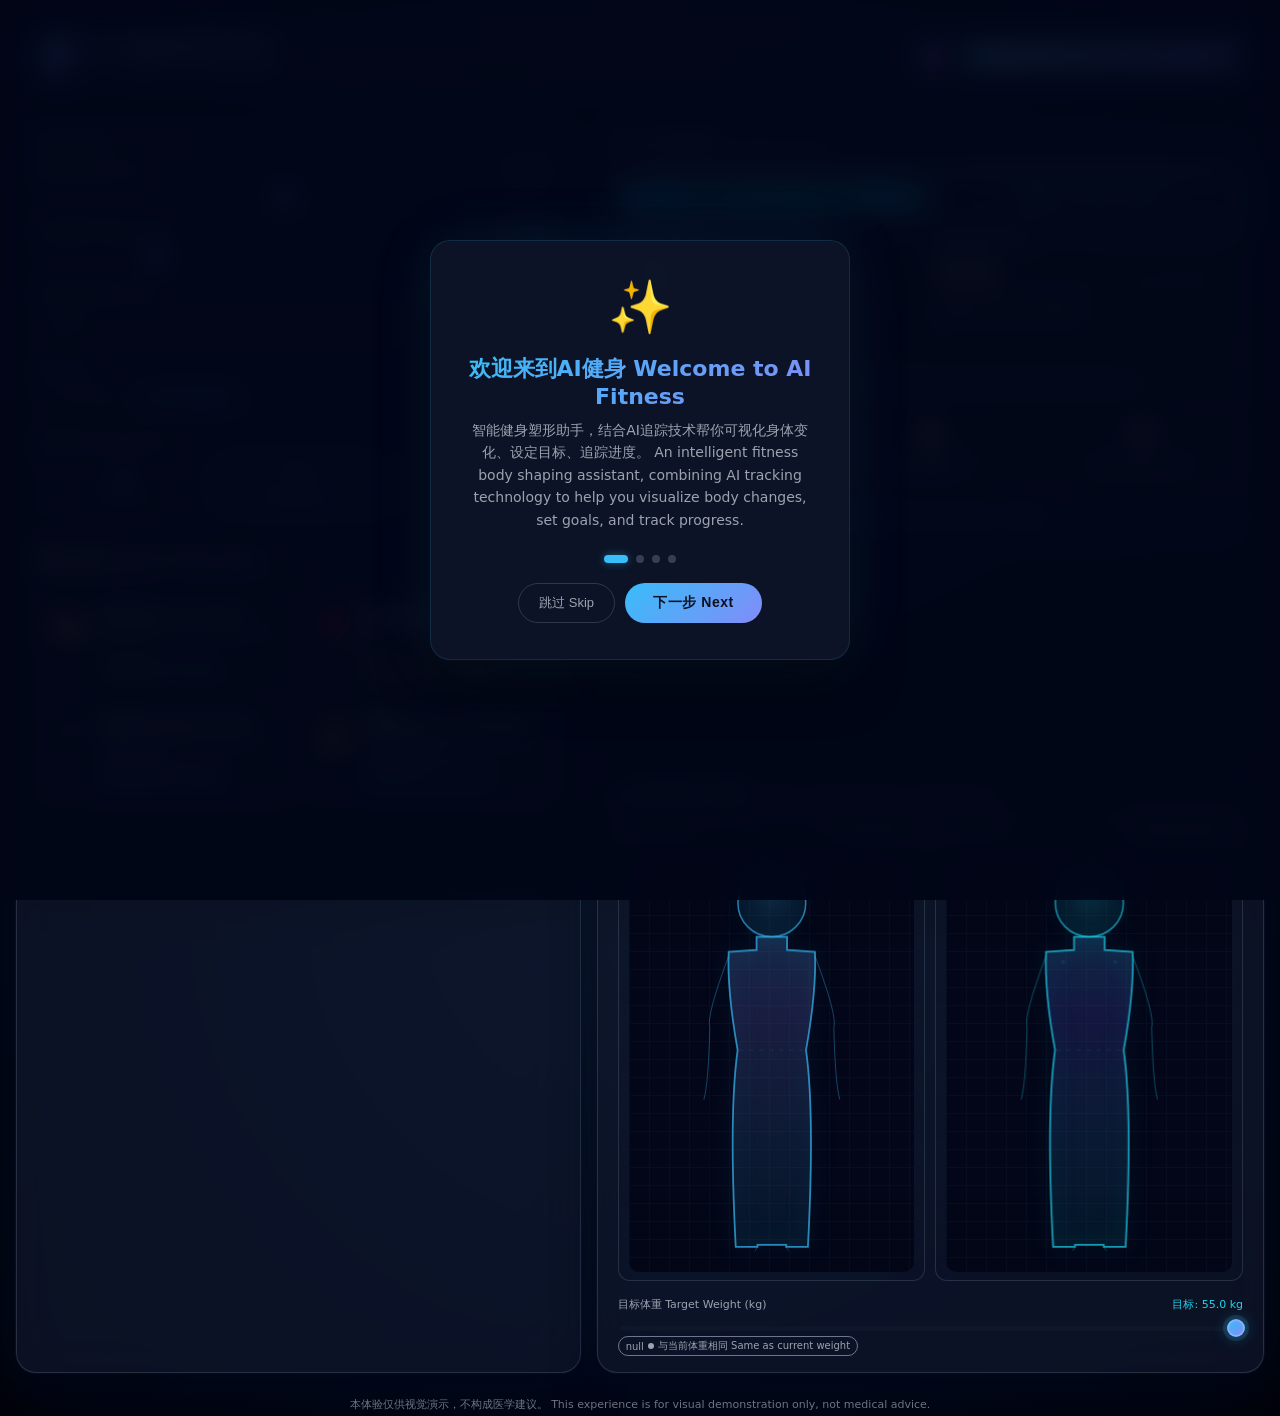
==== index.html @ 11d8b0ad "feat: AI健身体型扫描仪完整版 - 中英双语、四个互动小游戏、摄像头识别 - 中英双语界面：所有UI文本均支持中文+英文显示 - 四个互动小游戏：水果切切乐、拳击训练、闪避大师、姿势挑战 - 摄" ====
<!doctype html>
<html lang="en">
  <head>
    <meta charset="utf-8" />
    <title>AI 健身体型扫描仪 | AI Fitness Body Scanner</title>
    <meta name="viewport" content="width=device-width,initial-scale=1,viewport-fit=cover" />
    <meta name="theme-color" content="#0f172a" />
    <meta name="apple-mobile-web-app-capable" content="yes" />
    <meta name="mobile-web-app-capable" content="yes" />
    <link rel="stylesheet" href="./style.css" />
  </head>
  <body>
    <div id="app">
      <header class="app-header glass">
        <div class="logo-mark">AI</div>
        <div class="header-text">
          <h1>AI 健身体型扫描仪 <span class="en-sub">AI Fitness Body Scanner</span></h1>
          <p>AI 智能体态扫描 · 模拟你的蜕变 <span class="en-sub">AI-Powered Body Scan · Simulate Your Transformation</span></p>
        </div>
        <div class="header-device-actions">
          <button type="button" class="device-btn" id="btn-fullscreen" title="全屏 / Fullscreen">⛶</button>
          <button type="button" class="header-memoir-btn" id="header-memoir-btn">形象画廊·回忆录 Avatar Gallery · Memoir</button>
        </div>
      </header>

      <main class="app-main">
        <section class="panel input-panel glass">
          <h2>基本信息 <span class="en-sub">Basic Info</span></h2>
          <div id="input-panel-root"></div>
        </section>

        <section class="panel scanner-panel glass">
          <h2>AI 体态扫描 <span class="en-sub">AI Body Scan</span></h2>
          <div id="scanner-panel-root"></div>
        </section>

        <section class="panel simulation-panel glass">
          <h2>体型可视化与模拟 <span class="en-sub">Body Visualization &amp; Simulation</span></h2>
          <div id="visualization-root"></div>
        </section>
      </main>

      <footer class="app-footer">
        <span>本体验仅供视觉演示，不构成医学建议。 This experience is for visual demonstration only, not medical advice.</span>
      </footer>
    </div>

    <script type="importmap">
      { "imports": { "three": "https://cdn.jsdelivr.net/npm/three@0.162.0/build/three.module.js" } }
    </script>
    <script src="./app.js" type="module"></script>
  </body>
</html>
---- style.css ----
:root {
  --bg: #050816;
  --panel-bg: rgba(15, 23, 42, 0.75);
  --accent: #38bdf8;
  --accent-soft: rgba(56, 189, 248, 0.35);
  --accent-strong: #22d3ee;
  --accent-purple: #818cf8;
  --text-main: #e5e7eb;
  --text-muted: #9ca3af;
  --danger: #f97373;
  --ok: #4ade80;
  --border-subtle: rgba(148, 163, 184, 0.2);
  --gradient-primary: linear-gradient(135deg, #38bdf8, #818cf8);
  --gradient-warm: linear-gradient(135deg, #f97316, #ec4899);
  --gradient-success: linear-gradient(135deg, #4ade80, #22d3ee);
  --surface-1: rgba(15, 23, 42, 0.5);
  --surface-2: rgba(15, 23, 42, 0.85);
  --surface-3: rgba(30, 41, 59, 0.6);
  --glow-primary: 0 0 20px rgba(56, 189, 248, 0.12);
  --glow-strong: 0 0 40px rgba(56, 189, 248, 0.2);
  --radius-lg: 20px;
  --radius-md: 12px;
  --radius-sm: 8px;
}

.en-sub {
  font-size: 0.72em;
  opacity: 0.55;
  font-weight: 400;
  margin-left: 4px;
}

*,
*::before,
*::after {
  box-sizing: border-box;
}

html,
body {
  margin: 0;
  padding: 0;
  height: 100%;
  font-family: system-ui, -apple-system, BlinkMacSystemFont, 'SF Pro Text',
    'Segoe UI', sans-serif;
  background: radial-gradient(circle at top, #0f172a 0, #020617 45%, #000 100%);
  color: var(--text-main);
}

body {
  display: flex;
  align-items: stretch;
  justify-content: center;
}

#app {
  width: 100%;
  max-width: 1280px;
  padding: 16px;
  display: flex;
  flex-direction: column;
  gap: 16px;
}

.glass {
  background: var(--panel-bg);
  border-radius: var(--radius-lg);
  border: 1px solid var(--border-subtle);
  box-shadow:
    0 22px 40px rgba(2, 6, 23, 0.7),
    0 0 0 1px rgba(15, 23, 42, 0.8),
    0 0 60px rgba(56, 189, 248, 0.06);
  backdrop-filter: blur(28px) saturate(160%);
  transition: transform 0.25s ease, box-shadow 0.25s ease;
}

.glass:hover {
  box-shadow:
    0 22px 40px rgba(2, 6, 23, 0.7),
    0 0 0 1px rgba(56, 189, 248, 0.15),
    0 0 60px rgba(56, 189, 248, 0.1);
}

.app-header {
  display: flex;
  align-items: center;
  gap: 16px;
  padding: 16px 22px;
  position: relative;
}

.app-header::after {
  content: '';
  position: absolute;
  bottom: 0;
  left: 20px;
  right: 20px;
  height: 1px;
  background: linear-gradient(90deg, transparent, rgba(56, 189, 248, 0.3), rgba(129, 140, 248, 0.3), transparent);
}

.header-memoir-btn {
  padding: 8px 18px;
  font-size: 12px;
  color: #fff;
  background: linear-gradient(135deg, rgba(56, 189, 248, 0.8), rgba(99, 102, 241, 0.8));
  border: 1px solid rgba(56, 189, 248, 0.4);
  border-radius: var(--radius-sm);
  cursor: pointer;
  letter-spacing: 0.05em;
  font-weight: 600;
  transition: all 0.25s ease;
  position: relative;
  overflow: hidden;
}

.header-memoir-btn::after {
  content: '';
  position: absolute;
  top: 0;
  left: -100%;
  width: 60%;
  height: 100%;
  background: linear-gradient(90deg, transparent, rgba(255,255,255,0.15), transparent);
  animation: header-btn-shimmer 3.5s ease-in-out infinite;
}

@keyframes header-btn-shimmer {
  0%, 75% { left: -100%; }
  100% { left: 150%; }
}

.header-memoir-btn:hover {
  background: linear-gradient(135deg, rgba(56, 189, 248, 1), rgba(99, 102, 241, 1));
  box-shadow: 0 0 22px rgba(56, 189, 248, 0.35);
  transform: translateY(-1px);
}

.header-device-actions {
  display: flex;
  align-items: center;
  gap: 10px;
  margin-left: auto;
}

.device-btn {
  width: 36px;
  height: 36px;
  padding: 0;
  font-size: 18px;
  line-height: 1;
  color: #fff;
  background: linear-gradient(135deg, rgba(99, 102, 241, 0.7), rgba(168, 85, 247, 0.7));
  border: 1px solid rgba(129, 140, 248, 0.4);
  border-radius: var(--radius-sm);
  cursor: pointer;
  transition: all 0.25s ease;
}

.device-btn:hover {
  background: linear-gradient(135deg, rgba(99, 102, 241, 0.9), rgba(168, 85, 247, 0.9));
  box-shadow: 0 0 20px rgba(129, 140, 248, 0.35);
  transform: translateY(-1px);
}

.device-feature-btn {
  padding: 6px 12px;
  font-size: 11px;
  color: var(--text-muted);
  background: var(--surface-1);
  border: 1px solid rgba(148, 163, 184, 0.3);
  border-radius: var(--radius-sm);
  cursor: pointer;
  transition: all 0.2s ease;
}

.device-feature-btn:hover:not(:disabled) {
  color: var(--accent-strong);
  border-color: var(--accent-strong);
}

.device-feature-btn:disabled {
  opacity: 0.8;
  cursor: default;
}

.mic-level-wrap {
  display: flex;
  align-items: center;
  gap: 8px;
  margin-top: 4px;
}

.mic-level-label {
  font-size: 11px;
  color: var(--text-muted);
  white-space: nowrap;
}

.mic-level-bar {
  flex: 1;
  height: 6px;
  background: var(--surface-2);
  border-radius: 999px;
  overflow: hidden;
}

.mic-level-fill {
  height: 100%;
  width: 0%;
  background: linear-gradient(90deg, var(--accent), var(--accent-strong));
  border-radius: 999px;
  transition: width 0.1s ease;
}

.logo-mark {
  width: 42px;
  height: 42px;
  border-radius: 14px;
  border: 1px solid rgba(56, 189, 248, 0.4);
  background: linear-gradient(135deg, var(--accent-strong), #6366f1, #0b1120);
  display: flex;
  align-items: center;
  justify-content: center;
  font-weight: 800;
  font-size: 14px;
  letter-spacing: 0.08em;
  color: #fff;
  text-shadow: 0 1px 8px rgba(0, 0, 0, 0.5);
  box-shadow:
    0 0 0 1px rgba(56, 189, 248, 0.3),
    0 8px 24px rgba(8, 47, 73, 0.7),
    0 0 20px rgba(99, 102, 241, 0.2);
  flex-shrink: 0;
}

.header-text h1 {
  margin: 0;
  font-size: 20px;
  font-weight: 800;
  letter-spacing: 0.06em;
  text-transform: uppercase;
  background: linear-gradient(135deg, #e5e7eb 0%, #38bdf8 50%, #818cf8 100%);
  -webkit-background-clip: text;
  -webkit-text-fill-color: transparent;
  background-clip: text;
}

.header-text p {
  margin: 3px 0 0;
  font-size: 12px;
  color: var(--text-muted);
  letter-spacing: 0.04em;
}

.app-main {
  display: grid;
  grid-template-columns: minmax(0, 1.1fr) minmax(0, 1.3fr);
  grid-template-rows: minmax(0, 1.2fr) minmax(0, 1.1fr);
  gap: 16px;
}

.panel {
  padding: 18px 20px 16px;
  display: flex;
  flex-direction: column;
  position: relative;
}

.panel h2 {
  margin: 0 0 12px;
  font-size: 13px;
  font-weight: 700;
  letter-spacing: 0.14em;
  text-transform: uppercase;
  color: var(--text-muted);
  display: flex;
  align-items: center;
  gap: 10px;
}

.panel h2::before {
  content: '';
  width: 3px;
  height: 16px;
  border-radius: 2px;
  background: var(--gradient-primary);
  flex-shrink: 0;
}

.input-panel {
  grid-row: 1 / 3;
}

.scanner-panel {
  grid-column: 2 / 3;
}

.simulation-panel {
  grid-column: 2 / 3;
  padding-top: 6px;
}

.app-footer {
  font-size: 11px;
  color: var(--text-muted);
  text-align: center;
  padding: 8px 0 4px;
  opacity: 0.7;
}

.section-body {
  flex: 1;
  display: flex;
  flex-direction: column;
  gap: 10px;
}

/* Input controls */
.field-group {
  margin-bottom: 10px;
}

.field-header {
  display: flex;
  justify-content: space-between;
  align-items: baseline;
  margin-bottom: 4px;
}

.field-label {
  font-size: 13px;
  color: var(--text-main);
}

.field-value {
  font-size: 13px;
  font-weight: 600;
  color: var(--accent-strong);
  font-variant-numeric: tabular-nums;
}

.slider {
  width: 100%;
  -webkit-appearance: none;
  height: 5px;
  border-radius: 999px;
  background: var(--surface-2);
  outline: none;
  position: relative;
}

.slider::-webkit-slider-thumb {
  -webkit-appearance: none;
  width: 18px;
  height: 18px;
  border-radius: 999px;
  background: linear-gradient(135deg, #38bdf8, #818cf8);
  border: 2px solid rgba(255, 255, 255, 0.2);
  box-shadow:
    0 0 0 4px rgba(56, 189, 248, 0.15),
    0 0 16px rgba(56, 189, 248, 0.4);
  cursor: pointer;
  transition: box-shadow 0.2s ease;
}

.slider::-webkit-slider-thumb:hover {
  box-shadow:
    0 0 0 6px rgba(56, 189, 248, 0.2),
    0 0 24px rgba(56, 189, 248, 0.6);
}

.slider::-moz-range-thumb {
  width: 18px;
  height: 18px;
  border-radius: 999px;
  background: linear-gradient(135deg, #38bdf8, #818cf8);
  border: 2px solid rgba(255, 255, 255, 0.2);
  box-shadow:
    0 0 0 4px rgba(56, 189, 248, 0.15),
    0 0 16px rgba(56, 189, 248, 0.4);
  cursor: pointer;
}

.slider::-moz-range-track {
  height: 5px;
  border-radius: 999px;
  background: var(--surface-2);
}

.year-select {
  width: 100%;
  padding: 9px 14px;
  font-size: 13px;
  color: var(--text-main);
  background: var(--surface-2);
  border: 1px solid rgba(148, 163, 184, 0.25);
  border-radius: var(--radius-sm);
  outline: none;
  cursor: pointer;
  appearance: none;
  background-image: url("data:image/svg+xml,%3Csvg xmlns='http://www.w3.org/2000/svg' width='12' height='12' fill='%239ca3af' viewBox='0 0 16 16'%3E%3Cpath d='M8 11L3 6h10l-5 5z'/%3E%3C/svg%3E");
  background-repeat: no-repeat;
  background-position: right 12px center;
  padding-right: 30px;
  transition: border-color 0.2s ease, box-shadow 0.2s ease;
}

.year-select:hover,
.year-select:focus {
  border-color: var(--accent-strong);
  box-shadow: 0 0 0 2px rgba(56, 189, 248, 0.15);
}

.pill-toggle {
  display: inline-flex;
  align-items: center;
  border-radius: 999px;
  border: 1px solid rgba(148, 163, 184, 0.3);
  overflow: hidden;
  font-size: 12px;
  background: var(--surface-1);
}

.pill-option {
  padding: 6px 16px;
  cursor: pointer;
  color: var(--text-muted);
  display: flex;
  align-items: center;
  gap: 6px;
  transition: all 0.2s ease;
}

.pill-option .pill-icon {
  font-size: 15px;
  line-height: 1;
}

.pill-option.is-active {
  background: linear-gradient(135deg, rgba(56, 189, 248, 0.2), rgba(129, 140, 248, 0.15));
  color: var(--accent-strong);
  font-weight: 600;
}

.activity-options {
  display: flex;
  gap: 8px;
  margin-top: 6px;
}

.activity-chip {
  flex: 1;
  border-radius: var(--radius-md);
  padding: 8px 8px;
  font-size: 11px;
  border: 1px solid rgba(148, 163, 184, 0.25);
  color: var(--text-muted);
  cursor: pointer;
  text-align: center;
  background: var(--surface-1);
  transition: all 0.2s ease;
  display: flex;
  flex-direction: column;
  align-items: center;
  gap: 4px;
}

.activity-chip .activity-icon {
  font-size: 18px;
  line-height: 1;
}

.activity-chip:hover {
  border-color: rgba(56, 189, 248, 0.3);
  background: var(--surface-3);
}

.activity-chip.is-active {
  border-color: var(--accent-strong);
  background: linear-gradient(135deg, rgba(56, 189, 248, 0.15), rgba(129, 140, 248, 0.1));
  color: var(--accent-strong);
  box-shadow: 0 0 20px rgba(56, 189, 248, 0.2);
}

/* Metrics dashboard */
.metrics-grid {
  display: grid;
  grid-template-columns: minmax(0, 1.2fr) minmax(0, 1fr);
  gap: 10px;
  margin-top: 14px;
}

.metric-card {
  border-radius: var(--radius-md);
  border: 1px solid rgba(148, 163, 184, 0.2);
  padding: 10px 12px;
  background: linear-gradient(135deg, rgba(56, 189, 248, 0.06), rgba(15, 23, 42, 0.8));
  transition: border-color 0.2s ease, box-shadow 0.2s ease;
}

.metric-card:hover {
  border-color: rgba(56, 189, 248, 0.25);
  box-shadow: var(--glow-primary);
}

.metric-header {
  display: flex;
  justify-content: space-between;
  align-items: baseline;
  font-size: 11px;
  color: var(--text-muted);
}

.metric-value {
  font-size: 20px;
  font-weight: 700;
  margin-top: 4px;
  font-variant-numeric: tabular-nums;
  background: var(--gradient-primary);
  -webkit-background-clip: text;
  -webkit-text-fill-color: transparent;
  background-clip: text;
}

.metric-sub {
  margin-top: 3px;
  font-size: 11px;
  color: var(--text-muted);
}

.metric-ring {
  position: relative;
  width: 100px;
  height: 100px;
  margin: 4px auto;
}

.metric-ring-circle {
  width: 100%;
  height: 100%;
  border-radius: 999px;
  border: 2px solid rgba(15, 23, 42, 0.6);
  background:
    conic-gradient(
      from 270deg,
      #38bdf8 0%,
      #818cf8 calc(var(--progress) * 1%),
      rgba(15, 23, 42, 0.7) calc(var(--progress) * 1%)
    );
  box-shadow:
    0 0 0 1px rgba(148, 163, 184, 0.15),
    0 0 30px rgba(56, 189, 248, 0.25);
  position: relative;
}

.metric-ring-inner {
  position: absolute;
  inset: 9px;
  border-radius: 999px;
  background: radial-gradient(circle at center, #0b1120, #020617);
  border: 1px solid rgba(56, 189, 248, 0.15);
  display: flex;
  flex-direction: column;
  align-items: center;
  justify-content: center;
}

.metric-ring-label {
  font-size: 10px;
  color: var(--text-muted);
  letter-spacing: 0.16em;
  text-transform: uppercase;
}

.metric-ring-value {
  font-size: 24px;
  font-weight: 700;
  font-variant-numeric: tabular-nums;
}

.metric-tag {
  display: inline-flex;
  align-items: center;
  gap: 5px;
  border-radius: 999px;
  padding: 3px 10px;
  font-size: 10px;
  border: 1px solid rgba(148, 163, 184, 0.4);
  margin-top: 6px;
  font-weight: 500;
}

.metric-tag-dot {
  width: 7px;
  height: 7px;
  border-radius: 999px;
}

/* --- Mini-Game Selection Grid --- */
.game-selection {
  margin-top: 16px;
}

.game-selection-header {
  display: flex;
  flex-direction: column;
  gap: 2px;
  margin-bottom: 10px;
}

.game-selection-title {
  font-size: 13px;
  font-weight: 700;
  color: var(--text-main);
  letter-spacing: 0.02em;
}

.game-selection-sub {
  font-size: 11px;
  color: var(--text-muted);
}

.game-grid {
  display: grid;
  grid-template-columns: 1fr 1fr;
  gap: 8px;
}

.game-card {
  display: flex;
  align-items: flex-start;
  gap: 10px;
  padding: 12px;
  border-radius: var(--radius-md);
  border: 1px solid rgba(148, 163, 184, 0.15);
  background: linear-gradient(135deg, rgba(15, 23, 42, 0.6), rgba(30, 41, 59, 0.4));
  cursor: pointer;
  transition: all 0.25s ease;
  position: relative;
  overflow: visible;
}

.game-card::after {
  content: '';
  position: absolute;
  inset: 0;
  border-radius: inherit;
  background: linear-gradient(135deg, rgba(56, 189, 248, 0.08), transparent);
  opacity: 0;
  transition: opacity 0.25s;
}

.game-card:hover {
  border-color: rgba(56, 189, 248, 0.35);
  transform: translateY(-2px);
  box-shadow: 0 8px 24px rgba(0, 0, 0, 0.3), 0 0 20px rgba(56, 189, 248, 0.1);
}

.game-card:hover::after {
  opacity: 1;
}

.game-card:active {
  transform: translateY(0);
}

.game-card.coming-soon {
  opacity: 0.6;
}

.game-card.coming-soon:hover {
  border-color: rgba(148, 163, 184, 0.25);
  box-shadow: none;
  transform: translateY(-1px);
}

.game-card-icon {
  font-size: 28px;
  flex-shrink: 0;
  width: 36px;
  height: 36px;
  display: flex;
  align-items: center;
  justify-content: center;
}

.game-card-info {
  display: flex;
  flex-direction: column;
  gap: 2px;
  min-width: 0;
  position: relative;
  z-index: 1;
}

.game-card-name {
  font-size: 13px;
  font-weight: 700;
  color: var(--text-main);
}

.game-card-desc {
  font-size: 10px;
  color: var(--text-muted);
  line-height: 1.4;
}

.game-card-tag {
  display: inline-block;
  font-size: 9px;
  font-weight: 600;
  padding: 2px 7px;
  border-radius: 999px;
  border: 1px solid;
  width: fit-content;
  margin-top: 4px;
  letter-spacing: 0.03em;
}

/* Game Card Tooltip (hover 3s) */
.game-card-tooltip {
  position: absolute;
  left: 50%;
  top: calc(100% + 8px);
  transform: translateX(-50%) translateY(-6px);
  width: max(220px, 100%);
  max-width: 320px;
  padding: 12px 14px;
  background: rgba(15, 23, 42, 0.96);
  border: 1px solid rgba(56, 189, 248, 0.25);
  border-radius: var(--radius-md);
  color: var(--text-main);
  font-size: 12px;
  line-height: 1.65;
  white-space: pre-line;
  box-shadow: 0 8px 32px rgba(0, 0, 0, 0.5), 0 0 16px rgba(56, 189, 248, 0.08);
  pointer-events: none;
  opacity: 0;
  visibility: hidden;
  transition: opacity 0.3s, transform 0.3s, visibility 0.3s;
  z-index: 50;
}

.game-card-tooltip.visible {
  opacity: 1;
  visibility: visible;
  transform: translateX(-50%) translateY(0);
}

.game-card-tooltip::before {
  content: '';
  position: absolute;
  bottom: 100%;
  left: 50%;
  transform: translateX(-50%);
  border: 6px solid transparent;
  border-bottom-color: rgba(15, 23, 42, 0.96);
}

/* Coming Soon Toast */
.coming-soon-toast {
  position: fixed;
  bottom: 40px;
  left: 50%;
  transform: translateX(-50%) translateY(20px);
  padding: 10px 24px;
  background: rgba(15, 23, 42, 0.95);
  border: 1px solid rgba(56, 189, 248, 0.3);
  border-radius: 999px;
  font-size: 13px;
  font-weight: 600;
  color: var(--accent-strong);
  backdrop-filter: blur(12px);
  box-shadow: 0 8px 32px rgba(0, 0, 0, 0.4);
  z-index: 300;
  opacity: 0;
  pointer-events: none;
  transition: opacity 0.3s, transform 0.3s;
}

.coming-soon-toast.visible {
  opacity: 1;
  transform: translateX(-50%) translateY(0);
}

/* Scanner / camera */
.scanner-shell {
  flex: 1;
  border-radius: var(--radius-md);
  border: 1px solid rgba(56, 189, 248, 0.15);
  position: relative;
  overflow: hidden;
  display: flex;
  align-items: center;
  justify-content: center;
  background: radial-gradient(circle at center, rgba(15, 23, 42, 0.6), #020617);
}

.scanner-shell::before,
.scanner-shell::after {
  content: '';
  position: absolute;
  width: 24px;
  height: 24px;
  border: 2px solid rgba(56, 189, 248, 0.5);
  z-index: 5;
  pointer-events: none;
}

.scanner-shell::before {
  top: 6px;
  left: 6px;
  border-right: none;
  border-bottom: none;
  border-radius: 4px 0 0 0;
  animation: corner-pulse 3s ease-in-out infinite;
}

.scanner-shell::after {
  bottom: 6px;
  right: 6px;
  border-left: none;
  border-top: none;
  border-radius: 0 0 4px 0;
  animation: corner-pulse 3s ease-in-out infinite 1.5s;
}

@keyframes corner-pulse {
  0%, 100% { opacity: 0.5; }
  50% { opacity: 1; }
}

.scanner-content {
  position: absolute;
  inset: 0;
  display: flex;
  align-items: center;
  justify-content: center;
  overflow: hidden;
}

.scanner-shell video,
.scanner-shell .camera-placeholder,
.scanner-shell .scanner-upload-img {
  width: 100%;
  height: 100%;
  object-fit: cover;
  display: block;
  filter: saturate(0.8) contrast(1.1);
}

.scanner-upload-img {
  object-fit: contain;
  background: #0f172a;
}

/* AI Tracking overlay canvas */
.tracking-canvas {
  position: absolute;
  inset: 0;
  width: 100%;
  height: 100%;
  pointer-events: none;
  z-index: 3;
  transform: scaleX(-1);
}

/* Tracking toggle row */
.tracking-row {
  display: none;
  gap: 6px;
  flex-wrap: wrap;
}
.tracking-row.visible {
  display: flex;
}

.track-toggle {
  display: flex;
  align-items: center;
  gap: 6px;
  padding: 6px 12px;
  border: 1px solid rgba(148, 163, 184, 0.15);
  border-radius: var(--radius-sm);
  background: var(--surface-1);
  color: var(--text-muted);
  font-size: 11px;
  cursor: pointer;
  transition: all 0.2s ease;
  font-weight: 500;
}
.track-toggle:hover {
  background: var(--surface-3);
  border-color: rgba(148, 163, 184, 0.25);
}
.track-toggle.active {
  color: var(--accent-strong);
  border-color: rgba(56, 189, 248, 0.3);
  background: rgba(56, 189, 248, 0.08);
}
.track-dot {
  display: inline-block;
  width: 8px;
  height: 8px;
  border-radius: 50%;
  transition: all 0.3s ease;
}
.track-toggle.active .track-dot {
  box-shadow: 0 0 6px currentColor;
  animation: track-breathe 2s ease-in-out infinite;
}

@keyframes track-breathe {
  0%, 100% { opacity: 0.7; }
  50% { opacity: 1; }
}

.source-row {
  display: flex;
  flex-wrap: wrap;
  align-items: center;
  gap: 8px;
}

.source-btn {
  flex: 1;
  min-width: 100px;
}

.source-btn.secondary {
  background: transparent;
  color: var(--accent-strong);
  border: 1px solid rgba(56, 189, 248, 0.6);
}

.source-btn.secondary:hover {
  background: rgba(56, 189, 248, 0.15);
}

.upload-input {
  position: absolute;
  width: 0;
  height: 0;
  opacity: 0;
}

/* 表情包按鈕行 */
/* --- Scanner Stats Card --- */
.scanner-stats-card {
  background: linear-gradient(135deg, rgba(15, 23, 42, 0.7), rgba(30, 41, 59, 0.5));
  border: 1px solid rgba(148, 163, 184, 0.12);
  border-radius: var(--radius-md);
  padding: 12px;
  display: flex;
  flex-direction: column;
  gap: 8px;
}

.sstat-row {
  display: flex;
  gap: 10px;
}

.sstat-item {
  flex: 1;
  display: flex;
  flex-direction: column;
  gap: 3px;
}

.sstat-label {
  font-size: 10px;
  font-weight: 600;
  letter-spacing: 0.06em;
  text-transform: uppercase;
  color: var(--text-muted);
}

.sstat-value {
  font-size: 18px;
  font-weight: 700;
  color: var(--text-main);
  font-variant-numeric: tabular-nums;
}

.sstat-value.neg {
  color: #4ade80;
}

.sstat-value.pos {
  color: #fbbf24;
}

.sstat-value.cal {
  color: #fb923c;
  font-size: 15px;
}

.sstat-badge {
  display: inline-block;
  font-size: 10px;
  font-weight: 700;
  padding: 2px 8px;
  border-radius: 999px;
  width: fit-content;
  letter-spacing: 0.03em;
}

.sstat-bar {
  height: 4px;
  border-radius: 2px;
  background: rgba(148, 163, 184, 0.12);
  margin-top: 2px;
  overflow: hidden;
}

.sstat-bar-fill {
  height: 100%;
  border-radius: 2px;
  transition: width 0.4s ease;
}

/* --- Scan Tips Carousel --- */
.scanner-tips-carousel {
  background: rgba(56, 189, 248, 0.05);
  border: 1px solid rgba(56, 189, 248, 0.1);
  border-radius: var(--radius-sm);
  padding: 10px 14px;
  min-height: 38px;
  display: flex;
  align-items: center;
}

.scanner-tip-text {
  font-size: 12px;
  color: var(--text-muted);
  line-height: 1.5;
  transition: opacity 0.3s ease;
}

/* --- Activity Summary Row --- */
.scanner-activity-row {
  display: flex;
  gap: 8px;
}

.sact-chip {
  flex: 1;
  display: flex;
  flex-direction: column;
  align-items: center;
  gap: 2px;
  padding: 8px 4px;
  background: rgba(148, 163, 184, 0.06);
  border: 1px solid rgba(148, 163, 184, 0.1);
  border-radius: var(--radius-sm);
}

.sact-icon {
  font-size: 16px;
}

.sact-num {
  font-size: 14px;
  font-weight: 700;
  color: var(--text-main);
  font-variant-numeric: tabular-nums;
}

.sact-label {
  font-size: 9px;
  font-weight: 600;
  text-transform: uppercase;
  letter-spacing: 0.05em;
  color: var(--text-muted);
}

/* --- Upload Auto-Preview --- */
.scanner-upload-preview {
  display: flex;
  align-items: center;
  gap: 10px;
  padding: 8px;
  background: rgba(15, 23, 42, 0.5);
  border: 1px solid rgba(148, 163, 184, 0.12);
  border-radius: var(--radius-md);
}

.scanner-upload-avatar-img {
  width: 56px;
  height: 56px;
  border-radius: var(--radius-sm);
  object-fit: contain;
  background: #0f172a;
  flex-shrink: 0;
}

.scanner-upload-save {
  flex: 1;
  font-size: 12px;
  padding: 8px 0;
}

/* 回憶錄卡片上的浮動 emoji */
.memoir-card {
  position: relative;
}

.memoir-card-emoji-float {
  position: absolute;
  top: 6px;
  right: 6px;
  font-size: 22px;
  z-index: 2;
  animation: emoji-float 2s ease-in-out infinite;
  filter: drop-shadow(0 1px 4px rgba(0,0,0,0.3));
}

@keyframes emoji-float {
  0%, 100% { transform: translateY(0); }
  50% { transform: translateY(-4px); }
}

.camera-placeholder {
  display: flex;
  align-items: center;
  justify-content: center;
  color: var(--text-muted);
  font-size: 13px;
  text-align: center;
  padding: 12px;
}

.scanner-overlay {
  position: absolute;
  inset: 0;
  pointer-events: none;
}

.scanner-line {
  position: absolute;
  left: 0;
  right: 0;
  height: 2px;
  background: linear-gradient(
    90deg,
    transparent 5%,
    rgba(56, 189, 248, 0.15),
    var(--accent-strong),
    rgba(56, 189, 248, 0.15),
    transparent 95%
  );
  box-shadow:
    0 0 12px rgba(56, 189, 248, 0.6),
    0 0 30px rgba(34, 211, 238, 0.4),
    0 -4px 16px rgba(56, 189, 248, 0.15),
    0 4px 16px rgba(56, 189, 248, 0.15);
  animation: scan 3s linear infinite;
}

.scanner-line::after {
  content: '';
  position: absolute;
  left: 0;
  right: 0;
  top: 4px;
  height: 1px;
  background: linear-gradient(90deg, transparent, rgba(129, 140, 248, 0.3), transparent);
  filter: blur(1px);
}

@keyframes scan {
  0% {
    top: 0%;
  }
  50% {
    top: 80%;
  }
  100% {
    top: 0%;
  }
}

.scanner-hud {
  position: absolute;
  inset: 8px;
  border-radius: 8px;
  border: 1px solid rgba(56, 189, 248, 0.1);
  box-shadow: inset 0 0 0 1px rgba(56, 189, 248, 0.08);
  pointer-events: none;
}

.scanner-badge {
  position: absolute;
  top: 10px;
  left: 12px;
  font-size: 10px;
  padding: 3px 10px;
  border-radius: 999px;
  border: 1px solid rgba(56, 189, 248, 0.5);
  background: rgba(15, 23, 42, 0.85);
  color: var(--accent-strong);
  letter-spacing: 0.14em;
  text-transform: uppercase;
  backdrop-filter: blur(8px);
  font-weight: 600;
}

.scanner-status {
  position: absolute;
  bottom: 10px;
  left: 50%;
  transform: translateX(-50%);
  font-size: 11px;
  color: var(--text-muted);
  padding: 4px 12px;
  border-radius: 999px;
  background: rgba(15, 23, 42, 0.85);
  backdrop-filter: blur(8px);
  border: 1px solid rgba(148, 163, 184, 0.15);
  white-space: nowrap;
}

.scanner-controls {
  display: flex;
  flex-direction: column;
  align-items: stretch;
  margin-top: 8px;
  gap: 10px;
}

/* Used by memoir edit pop-up */
.cartoon-select {
  padding: 6px 10px;
  font-size: 12px;
  color: var(--text-main);
  background: rgba(15, 23, 42, 0.9);
  border: 1px solid rgba(148, 163, 184, 0.5);
  border-radius: 8px;
  outline: none;
}

.memoir-edit-pop .emoji-pack-wrap {
  display: flex;
  flex-wrap: wrap;
  gap: 4px;
}

.memoir-edit-pop .emoji-pack-btn {
  width: 34px;
  height: 34px;
  padding: 0;
  font-size: 18px;
  line-height: 1;
  border: 1px solid rgba(148, 163, 184, 0.2);
  border-radius: var(--radius-sm);
  background: var(--surface-1);
  cursor: pointer;
  transition: transform 0.2s, box-shadow 0.2s, border-color 0.2s;
}

.memoir-edit-pop .emoji-pack-btn:hover {
  transform: scale(1.1);
  border-color: rgba(56, 189, 248, 0.3);
}

.memoir-edit-pop .emoji-pack-btn.active {
  border-color: var(--accent-strong);
  background: rgba(56, 189, 248, 0.15);
  box-shadow: 0 0 10px rgba(56, 189, 248, 0.25);
}

.memoir-edit-pop .emoji-pack-btn.draw-face-btn {
  font-size: 11px;
  width: auto;
  padding: 0 8px;
}

.memoir-btn {
  margin-top: 6px;
  width: 100%;
  padding: 8px 14px;
  font-size: 12px;
  color: var(--accent-strong);
  background: transparent;
  border: 1px solid rgba(56, 189, 248, 0.6);
  border-radius: 10px;
  cursor: pointer;
  letter-spacing: 0.06em;
}

.memoir-btn:hover {
  background: rgba(56, 189, 248, 0.15);
}

/* 回憶錄彈層 */
.memoir-modal-wrap {
  position: fixed;
  inset: 0;
  z-index: 100;
  display: flex;
  align-items: center;
  justify-content: center;
  padding: 20px;
}

.memoir-modal-backdrop {
  position: absolute;
  inset: 0;
  background: rgba(0, 0, 0, 0.7);
  backdrop-filter: blur(6px);
}

.memoir-modal-panel {
  position: relative;
  width: 100%;
  max-width: 580px;
  max-height: 88vh;
  overflow-y: auto;
  background: var(--surface-2);
  border-radius: var(--radius-lg);
  border: 1px solid var(--border-subtle);
  box-shadow: 0 24px 48px rgba(0, 0, 0, 0.6);
  backdrop-filter: blur(24px);
  padding: 20px 22px;
}

.memoir-modal-header {
  display: flex;
  justify-content: space-between;
  align-items: center;
  margin-bottom: 14px;
}

.memoir-modal-title {
  font-size: 16px;
  letter-spacing: 0.08em;
  color: var(--text-main);
  margin: 0;
}

.memoir-close-btn {
  width: 32px;
  height: 32px;
  border: none;
  background: rgba(148, 163, 184, 0.2);
  color: var(--text-main);
  font-size: 20px;
  line-height: 1;
  border-radius: 8px;
  cursor: pointer;
}

.memoir-close-btn:hover {
  background: rgba(148, 163, 184, 0.35);
}

.memoir-goal-section {
  margin-bottom: 16px;
  padding-bottom: 14px;
  border-bottom: 1px solid rgba(148, 163, 184, 0.25);
}

.memoir-goal-label {
  font-size: 11px;
  color: var(--text-muted);
  letter-spacing: 0.12em;
  text-transform: uppercase;
  margin-bottom: 8px;
}

.memoir-goal-tabs {
  display: flex;
  gap: 8px;
  margin-bottom: 8px;
}

.memoir-tab {
  padding: 6px 12px;
  font-size: 12px;
  color: var(--text-muted);
  background: transparent;
  border: 1px solid rgba(148, 163, 184, 0.5);
  border-radius: 8px;
  cursor: pointer;
}

.memoir-tab.active {
  color: var(--accent-strong);
  border-color: var(--accent-strong);
  background: rgba(56, 189, 248, 0.15);
}

.memoir-goal-value {
  font-size: 13px;
  color: var(--text-main);
}

.memoir-days-wrap {
  display: flex;
  align-items: center;
  gap: 6px;
  margin-top: 4px;
}

.memoir-days-input {
  width: 64px;
  padding: 6px 8px;
  font-size: 13px;
  color: var(--text-main);
  background: rgba(15, 23, 42, 0.9);
  border: 1px solid rgba(148, 163, 184, 0.5);
  border-radius: 8px;
}

.memoir-days-progress {
  margin-top: 6px;
  font-size: 12px;
  color: var(--accent-strong);
}

.memoir-list-label {
  font-size: 11px;
  color: var(--text-muted);
  letter-spacing: 0.08em;
  margin-bottom: 10px;
}

.memoir-weight-chart {
  width: 100%;
  height: 100px;
  border-radius: var(--radius-sm);
  background: var(--surface-1);
  border: 1px solid rgba(148, 163, 184, 0.1);
  margin-bottom: 14px;
}

.memoir-heatmap-wrap {
  margin-bottom: 14px;
}

.memoir-heatmap-label {
  font-size: 11px;
  color: var(--text-muted);
  margin-bottom: 6px;
}

.memoir-heatmap {
  display: flex;
  flex-wrap: wrap;
  gap: 3px;
}

.memoir-heatmap-cell {
  width: 14px;
  height: 14px;
  border-radius: 3px;
  background: rgba(148, 163, 184, 0.08);
  transition: background 0.2s ease;
}

.memoir-heatmap-cell.has-data {
  background: rgba(56, 189, 248, 0.4);
}

.memoir-heatmap-cell.has-data-strong {
  background: rgba(56, 189, 248, 0.7);
}

.memoir-progress-bar {
  width: 100%;
  height: 8px;
  border-radius: 999px;
  background: var(--surface-1);
  overflow: hidden;
  margin-top: 8px;
  margin-bottom: 12px;
}

.memoir-progress-fill {
  height: 100%;
  border-radius: 999px;
  background: var(--gradient-primary);
  transition: width 0.3s ease;
}

.memoir-timeline {
  position: relative;
  padding-left: 28px;
}

.memoir-timeline::before {
  content: '';
  position: absolute;
  left: 8px;
  top: 0;
  bottom: 0;
  width: 2px;
  background: linear-gradient(180deg, rgba(56, 189, 248, 0.3), rgba(129, 140, 248, 0.1));
  border-radius: 2px;
}

.memoir-timeline-item {
  position: relative;
  margin-bottom: 16px;
}

.memoir-timeline-item::before {
  content: '';
  position: absolute;
  left: -24px;
  top: 6px;
  width: 10px;
  height: 10px;
  border-radius: 50%;
  background: var(--accent);
  border: 2px solid var(--surface-2);
  box-shadow: 0 0 8px rgba(56, 189, 248, 0.3);
}

.memoir-timeline-date {
  font-size: 11px;
  color: var(--accent-strong);
  font-weight: 600;
  margin-bottom: 6px;
  letter-spacing: 0.04em;
}

.memoir-card {
  border-radius: var(--radius-md);
  overflow: hidden;
  border: 1px solid rgba(148, 163, 184, 0.15);
  background: var(--surface-1);
  display: flex;
  gap: 10px;
  padding: 8px;
  transition: border-color 0.2s ease;
}

.memoir-card:hover {
  border-color: rgba(56, 189, 248, 0.25);
}

.memoir-card-img {
  width: 72px;
  height: 72px;
  object-fit: contain;
  display: block;
  background: #0b1120;
  border-radius: var(--radius-sm);
  flex-shrink: 0;
}

.memoir-card-info {
  flex: 1;
  display: flex;
  flex-direction: column;
  justify-content: center;
  min-width: 0;
}

.memoir-card-meta {
  font-size: 12px;
  color: var(--text-main);
  font-weight: 500;
}

.memoir-card-weight {
  font-size: 11px;
  color: var(--text-muted);
  margin-top: 2px;
}

.memoir-card-weight-change {
  font-size: 11px;
  font-weight: 600;
  margin-top: 1px;
}

.memoir-card-weight-change.loss {
  color: var(--ok);
}

.memoir-card-weight-change.gain {
  color: var(--danger);
}

.memoir-empty {
  padding: 30px 20px;
  text-align: center;
  font-size: 13px;
  color: var(--text-muted);
  border: 1px dashed rgba(148, 163, 184, 0.2);
  border-radius: var(--radius-md);
}

/* 識別完成提示（掃描區內） */
.recognition-toast {
  position: absolute;
  inset: 0;
  display: flex;
  flex-direction: column;
  align-items: center;
  justify-content: center;
  background: rgba(15, 23, 42, 0.9);
  border-radius: 14px;
  z-index: 5;
  opacity: 0;
  transition: opacity 0.35s ease;
  pointer-events: none;
}

.recognition-toast.recognition-done {
  opacity: 1;
}

.recognition-check {
  display: inline-flex;
  align-items: center;
  justify-content: center;
  width: 48px;
  height: 48px;
  margin-bottom: 10px;
  font-size: 28px;
  color: var(--ok);
  border: 2px solid var(--ok);
  border-radius: 50%;
  animation: recognition-pulse 0.6s ease;
}

@keyframes recognition-pulse {
  0% { transform: scale(0.8); opacity: 0; }
  50% { transform: scale(1.1); }
  100% { transform: scale(1); opacity: 1; }
}

.recognition-toast span:last-child {
  font-size: 14px;
  color: var(--accent-strong);
  letter-spacing: 0.06em;
}

/* 回憶錄卡片：刪除 / 換裝 */
.memoir-card-actions {
  display: flex;
  gap: 6px;
  padding: 6px 8px;
  justify-content: center;
  flex-wrap: wrap;
}

.memoir-card-btn {
  padding: 4px 10px;
  font-size: 11px;
  border: none;
  border-radius: 6px;
  cursor: pointer;
  background: rgba(148, 163, 184, 0.25);
  color: var(--text-main);
}

.memoir-card-btn.edit-btn {
  background: rgba(56, 189, 248, 0.25);
  color: var(--accent-strong);
}

.memoir-card-btn.del-btn {
  background: rgba(249, 115, 115, 0.2);
  color: var(--danger);
}

.memoir-card-btn:hover {
  filter: brightness(1.15);
}

/* 換裝編輯彈層 */
.memoir-edit-pop {
  position: absolute;
  top: 50%;
  left: 50%;
  transform: translate(-50%, -50%);
  min-width: 220px;
  padding: 16px;
  background: rgba(15, 23, 42, 0.98);
  border: 1px solid rgba(56, 189, 248, 0.4);
  border-radius: 14px;
  box-shadow: 0 20px 40px rgba(0, 0, 0, 0.5);
  z-index: 10;
}

.memoir-edit-title {
  font-size: 13px;
  font-weight: 600;
  color: var(--accent-strong);
  margin-bottom: 12px;
  text-align: center;
}

.memoir-edit-row {
  display: flex;
  align-items: center;
  justify-content: space-between;
  gap: 10px;
  margin-bottom: 10px;
}

.memoir-edit-row span:first-child {
  font-size: 12px;
  color: var(--text-muted);
  min-width: 40px;
}

.memoir-edit-row .cartoon-select {
  flex: 1;
}

.memoir-edit-row .primary-btn,
.memoir-edit-row .memoir-card-btn {
  flex: 1;
}

.memoir-edit-row.emoji-row {
  flex-wrap: wrap;
}

.memoir-edit-row.emoji-row .emoji-pack-wrap {
  flex: 1;
  min-width: 180px;
}

/* 減脂切切樂遊戲 */
.header-game-btn {
  padding: 8px 16px;
  font-size: 12px;
  color: #fff;
  background: linear-gradient(135deg, rgba(249, 115, 22, 0.8), rgba(236, 72, 153, 0.8));
  border: 1px solid rgba(249, 115, 22, 0.4);
  border-radius: var(--radius-sm);
  cursor: pointer;
  letter-spacing: 0.04em;
  transition: all 0.2s ease;
  font-weight: 600;
}

.header-game-btn:hover {
  box-shadow: 0 0 20px rgba(249, 115, 22, 0.3);
  transform: translateY(-1px);
}

.game-calories-badge {
  display: none;
  font-size: 11px;
  color: var(--ok);
  background: rgba(74, 222, 128, 0.2);
  padding: 2px 8px;
  border-radius: 6px;
  white-space: nowrap;
}

.game-modal-wrap {
  position: fixed;
  inset: 0;
  z-index: 100;
  display: flex;
  align-items: center;
  justify-content: center;
  background: rgba(0, 0, 0, 0.85);
  padding: 16px;
}

.game-modal-panel {
  width: 100%;
  max-width: 680px;
  background: var(--panel-bg);
  border-radius: 18px;
  border: 1px solid var(--border-subtle);
  box-shadow: 0 24px 48px rgba(0, 0, 0, 0.5);
  overflow: hidden;
  display: flex;
  flex-direction: column;
}

.game-header {
  padding: 14px 16px;
  border-bottom: 1px solid rgba(148, 163, 184, 0.2);
}

.game-title {
  margin: 0 0 4px;
  font-size: 18px;
  color: var(--text-main);
}

.game-sub {
  margin: 0 0 10px;
  font-size: 12px;
  color: var(--text-muted);
}

.game-score-row {
  display: flex;
  align-items: baseline;
  gap: 6px;
  flex-wrap: wrap;
}

.game-hp-bar {
  font-size: 14px;
  letter-spacing: 1px;
  margin-left: auto;
  margin-right: 8px;
  display: flex;
  align-items: center;
}

.game-score-label {
  font-size: 12px;
  color: var(--text-muted);
}

.game-score-value {
  font-size: 22px;
  font-weight: 700;
  color: var(--ok);
}

.game-score-unit {
  font-size: 12px;
  color: var(--text-muted);
}

.game-time {
  margin-left: auto;
  font-size: 14px;
  color: var(--accent-strong);
  font-weight: 600;
}

.game-score-detail {
  font-size: 11px;
  color: var(--text-muted);
  margin-top: 2px;
}

.game-met-indicator {
  font-size: 11px;
  color: var(--text-muted);
  margin-top: 1px;
  transition: color 0.3s;
}

.game-canvas-wrap {
  width: 100%;
  aspect-ratio: 400/420;
  max-height: 70vh;
  display: flex;
  align-items: center;
  justify-content: center;
  background: #0f172a;
}

.game-canvas {
  width: 100%;
  height: 100%;
  display: block;
  touch-action: none;
  cursor: crosshair;
}

.game-area {
  position: relative;
  width: 100%;
  aspect-ratio: 4/3;
  max-height: 65vh;
  overflow: hidden;
  background: #000;
}

.game-video {
  position: absolute;
  inset: 0;
  width: 100%;
  height: 100%;
  object-fit: cover;
  transform: scaleX(-1);
  z-index: 0;
}

.game-canvas-overlay {
  position: absolute;
  inset: 0;
  width: 100%;
  height: 100%;
  z-index: 1;
  touch-action: none;
  cursor: crosshair;
}

.game-toolbar {
  display: flex;
  gap: 8px;
  padding: 8px 16px;
  border-bottom: 1px solid rgba(148, 163, 184, 0.15);
}

.game-tool-btn {
  flex: 1;
  display: flex;
  align-items: center;
  justify-content: center;
  gap: 5px;
  padding: 7px 10px;
  font-size: 12px;
  border: 1px solid rgba(148, 163, 184, 0.25);
  border-radius: 8px;
  background: rgba(148, 163, 184, 0.08);
  color: var(--text-muted);
  cursor: pointer;
  transition: background 0.15s, color 0.15s;
}

.game-tool-btn:hover {
  background: rgba(148, 163, 184, 0.18);
  color: var(--text-main);
}

.game-tool-btn.active {
  background: rgba(56, 189, 248, 0.15);
  color: var(--accent);
  border-color: rgba(56, 189, 248, 0.35);
}

.game-status-bar {
  font-size: 12px;
  color: var(--accent);
  padding: 6px 16px;
  text-align: center;
  background: rgba(0, 0, 0, 0.3);
  transition: opacity 0.3s;
}

.game-area-fullbody {
  aspect-ratio: 9/16;
}

.game-fullscreen {
  background: #000;
  padding: 0;
}

.game-fullscreen .game-modal-panel {
  max-width: none;
  width: 100%;
  height: 100%;
  border-radius: 0;
  border: none;
  box-shadow: none;
}

.game-fullscreen .game-area {
  flex: 1;
  max-height: none;
}

.game-fullscreen .game-header {
  padding: 10px 16px;
}

.game-fullscreen .game-footer {
  padding: 8px 16px;
}

.game-hand-hint {
  position: absolute;
  bottom: 12px;
  left: 50%;
  transform: translateX(-50%);
  font-size: 13px;
  color: rgba(255, 255, 255, 0.7);
  background: rgba(0, 0, 0, 0.5);
  padding: 4px 14px;
  border-radius: 20px;
  z-index: 2;
  pointer-events: none;
}

.game-footer {
  padding: 12px 16px;
  border-top: 1px solid rgba(148, 163, 184, 0.2);
}

.game-close-btn {
  width: 100%;
  padding: 10px;
  font-size: 13px;
  color: var(--text-muted);
  background: rgba(148, 163, 184, 0.15);
  border: none;
  border-radius: 10px;
  cursor: pointer;
}

.game-close-btn:hover {
  background: rgba(148, 163, 184, 0.25);
  color: var(--text-main);
}

.game-result {
  padding: 20px 16px;
  text-align: center;
  border-top: 1px solid rgba(148, 163, 184, 0.2);
}

.game-result-title {
  margin: 0 0 8px;
  font-size: 16px;
  color: var(--text-main);
}

.game-result-title strong {
  color: var(--ok);
}

.game-result-sub {
  margin: 0 0 16px;
  font-size: 13px;
  color: var(--text-muted);
}

.game-result .primary-btn {
  margin: 0 auto;
}

.primary-btn {
  border-radius: 999px;
  border: none;
  padding: 6px 14px;
  font-size: 12px;
  background: radial-gradient(circle at top, var(--accent-strong), #0ea5e9);
  color: #0b1120;
  font-weight: 600;
  letter-spacing: 0.06em;
  text-transform: uppercase;
  cursor: pointer;
  box-shadow:
    0 0 0 1px rgba(15, 23, 42, 0.9),
    0 14px 30px rgba(8, 47, 73, 0.8),
    0 0 40px rgba(34, 211, 238, 0.9);
}

.primary-btn:active {
  transform: translateY(1px);
  box-shadow:
    0 0 0 1px rgba(15, 23, 42, 0.9),
    0 10px 22px rgba(8, 47, 73, 0.9),
    0 0 30px rgba(34, 211, 238, 0.7);
}

.secondary-note {
  font-size: 11px;
  color: var(--text-muted);
}

/* Body visualization & future simulation */
.visualization-shell {
  flex: 1;
  display: grid;
  grid-template-columns: minmax(0, 1fr) minmax(0, 1fr);
  gap: 10px;
}

.silhouette-panel {
  border-radius: var(--radius-md);
  border: 1px solid rgba(148, 163, 184, 0.2);
  padding: 8px 10px;
  display: flex;
  flex-direction: column;
  background: linear-gradient(180deg, rgba(15, 23, 42, 0.4), transparent);
  transition: border-color 0.2s ease;
}

.silhouette-panel:hover {
  border-color: rgba(56, 189, 248, 0.25);
}

.silhouette-header {
  display: flex;
  justify-content: space-between;
  align-items: baseline;
  font-size: 11px;
  color: var(--text-muted);
}

.silhouette-label {
  letter-spacing: 0.14em;
  text-transform: uppercase;
}

.silhouette-tag {
  font-size: 10px;
  padding: 2px 7px;
  border-radius: 999px;
  border: 1px solid rgba(148, 163, 184, 0.7);
}

.silhouette-canvas-shell {
  margin-top: 2px;
  border-radius: 10px;
  background: radial-gradient(circle at top, #020617, #020617 45%, #020617 100%);
  position: relative;
  overflow: hidden;
  aspect-ratio: 1 / 1.5;
  width: 100%;
}

.silhouette-grid {
  position: absolute;
  inset: 0;
  background-image: linear-gradient(
      rgba(15, 23, 42, 0.7) 1px,
      rgba(15, 23, 42, 0.05) 1px
    ),
    linear-gradient(
      90deg,
      rgba(15, 23, 42, 0.7) 1px,
      rgba(15, 23, 42, 0.05) 1px
    );
  background-size: 100% 18px, 20px 100%;
  opacity: 0.6;
}

canvas.silhouette-canvas {
  position: absolute;
  inset: 0;
  width: 100%;
  height: 100%;
}

.future-controls {
  margin-top: 6px;
}

.future-header {
  display: flex;
  justify-content: space-between;
  font-size: 11px;
  color: var(--text-muted);
  margin-bottom: 4px;
}

.future-target {
  color: var(--accent-strong);
}

.change-chip {
  display: inline-flex;
  align-items: center;
  gap: 4px;
  border-radius: 999px;
  border: 1px solid rgba(148, 163, 184, 0.7);
  padding: 2px 7px;
  font-size: 10px;
  color: var(--text-muted);
}

.change-chip.positive {
  border-color: var(--ok);
  color: var(--ok);
}

.change-chip.negative {
  border-color: var(--danger);
  color: var(--danger);
}

.change-dot {
  width: 6px;
  height: 6px;
  border-radius: 999px;
}

/* Camera Recognition Modal */
.cam-modal-overlay {
  position: fixed;
  inset: 0;
  z-index: 150;
  display: flex;
  align-items: center;
  justify-content: center;
  background: rgba(2, 6, 23, 0.9);
  backdrop-filter: blur(10px);
  animation: onboard-fadeIn 0.3s ease;
}

.cam-modal {
  width: 92%;
  max-width: 720px;
  max-height: 90vh;
  background: var(--surface-2);
  border-radius: var(--radius-lg);
  border: 1px solid rgba(56, 189, 248, 0.15);
  box-shadow: 0 0 60px rgba(56, 189, 248, 0.08), 0 24px 48px rgba(0, 0, 0, 0.5);
  display: flex;
  flex-direction: column;
  overflow: hidden;
}

.cam-modal-header {
  display: flex;
  align-items: center;
  justify-content: space-between;
  padding: 16px 20px;
  border-bottom: 1px solid rgba(148, 163, 184, 0.15);
}

.cam-modal-title {
  font-size: 16px;
  font-weight: 700;
  color: var(--text-main);
  margin: 0;
}

.cam-modal-close {
  width: 32px;
  height: 32px;
  border: none;
  background: rgba(148, 163, 184, 0.15);
  color: var(--text-main);
  font-size: 18px;
  line-height: 1;
  border-radius: var(--radius-sm);
  cursor: pointer;
  transition: background 0.2s;
}

.cam-modal-close:hover {
  background: rgba(148, 163, 184, 0.3);
}

.cam-modal-mode-row {
  display: flex;
  gap: 12px;
  padding: 16px 20px;
  border-bottom: 1px solid rgba(148, 163, 184, 0.1);
}

.cam-mode-card {
  flex: 1;
  padding: 16px 14px;
  border-radius: var(--radius-md);
  border: 2px solid rgba(148, 163, 184, 0.15);
  background: var(--surface-1);
  cursor: pointer;
  text-align: center;
  transition: all 0.2s ease;
  display: flex;
  flex-direction: column;
  align-items: center;
  gap: 8px;
}

.cam-mode-card:hover {
  border-color: rgba(56, 189, 248, 0.3);
}

.cam-mode-card.active {
  border-color: var(--accent);
  background: linear-gradient(135deg, rgba(56, 189, 248, 0.1), rgba(129, 140, 248, 0.06));
  box-shadow: 0 0 20px rgba(56, 189, 248, 0.12);
}

.cam-mode-icon {
  font-size: 36px;
  line-height: 1;
}

.cam-mode-label {
  font-size: 14px;
  font-weight: 600;
  color: var(--text-main);
}

.cam-mode-desc {
  font-size: 11px;
  color: var(--text-muted);
  line-height: 1.4;
}

.cam-modal-body {
  flex: 1;
  position: relative;
  overflow: hidden;
  background: #000;
  min-height: 280px;
  max-height: 50vh;
}

.cam-modal-body.result-mode {
  overflow-y: auto;
  max-height: 65vh;
  background: var(--surface-1);
}

.cam-modal-video {
  width: 100%;
  height: 100%;
  object-fit: cover;
  transform: scaleX(-1);
  display: block;
}

.cam-modal-guide {
  position: absolute;
  inset: 0;
  pointer-events: none;
  display: flex;
  align-items: center;
  justify-content: center;
}

.cam-guide-silhouette {
  border: 2px dashed rgba(56, 189, 248, 0.4);
  border-radius: var(--radius-md);
  position: relative;
  transition: all 0.3s ease;
}

.cam-guide-silhouette.half-body {
  width: 55%;
  height: 70%;
}

.cam-guide-silhouette.full-body {
  width: 40%;
  height: 90%;
}

.cam-guide-label {
  position: absolute;
  bottom: -24px;
  left: 50%;
  transform: translateX(-50%);
  font-size: 11px;
  color: rgba(56, 189, 248, 0.7);
  white-space: nowrap;
  background: rgba(0, 0, 0, 0.6);
  padding: 2px 10px;
  border-radius: 999px;
}

.cam-modal-notice {
  padding: 10px 20px;
  font-size: 12px;
  color: var(--accent);
  background: rgba(56, 189, 248, 0.06);
  border-top: 1px solid rgba(56, 189, 248, 0.1);
  text-align: center;
}

.cam-modal-notice.warn {
  color: #fbbf24;
  background: rgba(251, 191, 36, 0.06);
  border-top-color: rgba(251, 191, 36, 0.1);
}

.cam-modal-footer {
  display: flex;
  gap: 10px;
  padding: 14px 20px;
  border-top: 1px solid rgba(148, 163, 184, 0.15);
}

.cam-modal-footer .primary-btn {
  flex: 1;
}

.cam-capture-group {
  display: flex;
  gap: 8px;
  flex: 1;
}

.cam-capture-btn {
  flex: 1;
  padding: 10px 0;
  font-size: 14px;
  font-weight: 700;
  letter-spacing: 0.04em;
  border: none;
  border-radius: 999px;
  cursor: pointer;
  color: #fff;
  background: linear-gradient(135deg, #38bdf8, #6366f1);
  transition: all 0.2s;
}

.cam-capture-btn:hover:not(:disabled) {
  filter: brightness(1.15);
  transform: translateY(-1px);
  box-shadow: 0 4px 18px rgba(56, 189, 248, 0.35);
}

.cam-capture-btn:disabled {
  opacity: 0.5;
  cursor: not-allowed;
}

.cam-capture-btn[data-seconds="10"] {
  background: linear-gradient(135deg, #6366f1, #a855f7);
}

.cam-modal-cancel {
  padding: 10px 20px;
  font-size: 13px;
  color: var(--text-muted);
  background: rgba(148, 163, 184, 0.12);
  border: none;
  border-radius: 999px;
  cursor: pointer;
  transition: all 0.2s;
}

.cam-modal-cancel:hover {
  background: rgba(148, 163, 184, 0.2);
  color: var(--text-main);
}

.cam-modal-placeholder {
  display: flex;
  flex-direction: column;
  align-items: center;
  justify-content: center;
  color: var(--text-muted);
  font-size: 14px;
  gap: 8px;
  height: 100%;
}

.cam-modal-placeholder .cam-ph-icon {
  font-size: 40px;
  opacity: 0.5;
}

/* Capture result page */
.cam-result-wrap {
  display: grid;
  grid-template-columns: 1fr 1fr;
  gap: 10px;
  padding: 12px;
}

.cam-result-photo,
.cam-result-avatar {
  display: flex;
  flex-direction: column;
  align-items: center;
  gap: 6px;
  background: rgba(15, 23, 42, 0.6);
  border-radius: var(--radius-md);
  padding: 8px;
  border: 1px solid rgba(148, 163, 184, 0.15);
}

.cam-result-img {
  width: 100%;
  aspect-ratio: 3/4;
  object-fit: cover;
  border-radius: 8px;
}

.cam-result-avatar-img {
  width: 100%;
  aspect-ratio: 3/4;
  object-fit: contain;
  border-radius: 8px;
  background: #0f172a;
}

.cam-result-label {
  font-size: 11px;
  color: var(--text-muted);
  font-weight: 600;
  letter-spacing: 0.04em;
  text-transform: uppercase;
}

.cam-result-emoji-section {
  padding: 10px 12px 8px;
  border-top: 1px solid rgba(148, 163, 184, 0.1);
}

.cam-result-emoji-title {
  font-size: 13px;
  font-weight: 600;
  color: var(--text-main);
  margin-bottom: 8px;
}

.cam-result-emoji-grid {
  display: flex;
  flex-wrap: wrap;
  gap: 6px;
}

.cam-emoji-btn {
  width: 36px;
  height: 36px;
  font-size: 18px;
  display: flex;
  align-items: center;
  justify-content: center;
  background: rgba(148, 163, 184, 0.08);
  border: 1.5px solid rgba(148, 163, 184, 0.15);
  border-radius: 10px;
  cursor: pointer;
  transition: all 0.15s;
}

.cam-emoji-btn:hover {
  background: rgba(56, 189, 248, 0.12);
  border-color: rgba(56, 189, 248, 0.3);
  transform: scale(1.12);
}

.cam-emoji-btn.active {
  background: rgba(56, 189, 248, 0.18);
  border-color: #38bdf8;
  box-shadow: 0 0 10px rgba(56, 189, 248, 0.25);
}

.cam-emoji-none {
  font-size: 10px;
  font-weight: 700;
  color: var(--text-muted);
  letter-spacing: 0.02em;
}

.cam-emoji-none.active {
  color: #38bdf8;
}

/* Onboarding overlay */
.onboarding-overlay {
  position: fixed;
  inset: 0;
  z-index: 200;
  display: flex;
  align-items: center;
  justify-content: center;
  background: rgba(2, 6, 23, 0.92);
  backdrop-filter: blur(12px);
  animation: onboard-fadeIn 0.4s ease;
}

@keyframes onboard-fadeIn {
  from { opacity: 0; }
  to { opacity: 1; }
}

.onboarding-card {
  width: 90%;
  max-width: 420px;
  background: var(--surface-2);
  border-radius: var(--radius-lg);
  border: 1px solid rgba(56, 189, 248, 0.15);
  box-shadow: 0 0 60px rgba(56, 189, 248, 0.1), 0 24px 48px rgba(0, 0, 0, 0.5);
  padding: 36px 32px;
  text-align: center;
  animation: onboard-slideUp 0.4s ease;
}

@keyframes onboard-slideUp {
  from { transform: translateY(30px); opacity: 0; }
  to { transform: translateY(0); opacity: 1; }
}

.onboarding-icon {
  font-size: 52px;
  margin-bottom: 16px;
  display: block;
  animation: onboard-bounce 0.6s ease;
}

@keyframes onboard-bounce {
  0% { transform: scale(0.5); }
  60% { transform: scale(1.1); }
  100% { transform: scale(1); }
}

.onboarding-title {
  font-size: 22px;
  font-weight: 800;
  margin: 0 0 10px;
  background: var(--gradient-primary);
  -webkit-background-clip: text;
  -webkit-text-fill-color: transparent;
  background-clip: text;
}

.onboarding-desc {
  font-size: 14px;
  color: var(--text-muted);
  line-height: 1.6;
  margin: 0 0 24px;
}

.onboarding-steps {
  display: flex;
  justify-content: center;
  gap: 8px;
  margin-bottom: 20px;
}

.onboarding-dot {
  width: 8px;
  height: 8px;
  border-radius: 999px;
  background: rgba(148, 163, 184, 0.3);
  transition: all 0.3s ease;
}

.onboarding-dot.active {
  background: var(--accent);
  box-shadow: 0 0 8px rgba(56, 189, 248, 0.4);
  width: 24px;
}

.onboarding-actions {
  display: flex;
  gap: 10px;
  justify-content: center;
}

.onboarding-next {
  padding: 10px 28px;
  font-size: 14px;
  font-weight: 600;
  color: #0b1120;
  background: var(--gradient-primary);
  border: none;
  border-radius: 999px;
  cursor: pointer;
  letter-spacing: 0.04em;
  transition: box-shadow 0.2s ease, transform 0.2s ease;
}

.onboarding-next:hover {
  box-shadow: 0 0 20px rgba(56, 189, 248, 0.3);
  transform: translateY(-1px);
}

.onboarding-skip {
  padding: 10px 20px;
  font-size: 13px;
  color: var(--text-muted);
  background: transparent;
  border: 1px solid rgba(148, 163, 184, 0.25);
  border-radius: 999px;
  cursor: pointer;
  transition: all 0.2s ease;
}

.onboarding-skip:hover {
  color: var(--text-main);
  border-color: rgba(148, 163, 184, 0.5);
}

@media (max-width: 900px) {
  #app {
    max-width: 100%;
    padding: 10px;
  }

  .app-main {
    grid-template-columns: minmax(0, 1fr);
    grid-template-rows: auto auto auto;
  }

  .input-panel,
  .scanner-panel,
  .simulation-panel {
    grid-column: auto;
    grid-row: auto;
  }

  .visualization-shell {
    grid-template-columns: minmax(0, 1fr);
    grid-template-rows: auto auto;
  }
}
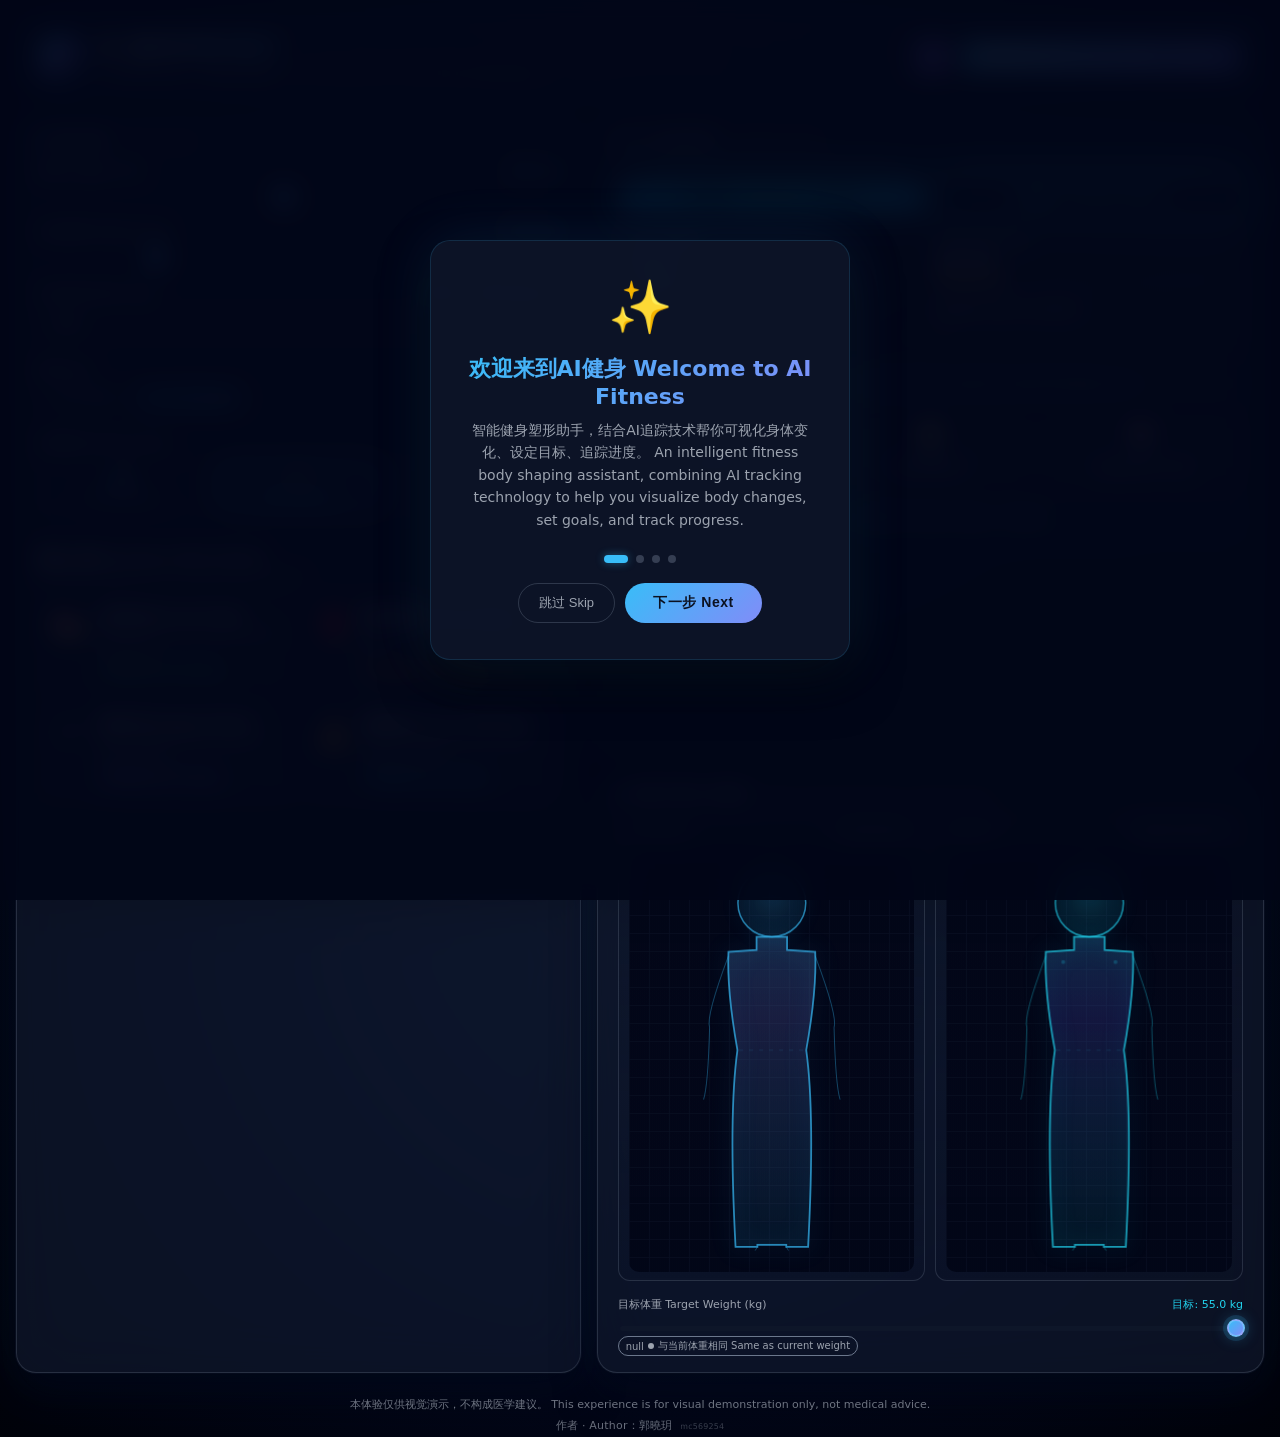
==== commit 7c092646: "feat: 页脚与追踪页添加作者署名（郭曉玥 / mc569254） Co-authored-by: Cursor <cursoragent@cursor.com>" ====
--- a/index.html
+++ b/index.html
@@ -42,6 +42,7 @@
 
       <footer class="app-footer">
         <span>本体验仅供视觉演示，不构成医学建议。 This experience is for visual demonstration only, not medical advice.</span>
+        <span class="app-footer-author">作者 · Author：郭曉玥 <span class="en-sub">mc569254</span></span>
       </footer>
     </div>
 
--- a/style.css
+++ b/style.css
@@ -307,6 +307,155 @@
   text-align: center;
   padding: 8px 0 4px;
   opacity: 0.7;
+  display: flex;
+  flex-direction: column;
+  align-items: center;
+  gap: 6px;
+}
+
+.app-footer-author {
+  opacity: 0.95;
+  letter-spacing: 0.02em;
+}
+
+/* Debug HUD (development-only overlay) */
+.debug-toggle-btn {
+  position: fixed;
+  right: 16px;
+  bottom: 18px;
+  width: 40px;
+  height: 40px;
+  border-radius: 999px;
+  border: 1px solid rgba(148, 163, 184, 0.4);
+  background: radial-gradient(circle at top, rgba(15, 23, 42, 0.9), rgba(15, 23, 42, 0.7));
+  color: var(--text-main);
+  font-size: 11px;
+  letter-spacing: 0.08em;
+  text-transform: uppercase;
+  cursor: pointer;
+  display: flex;
+  align-items: center;
+  justify-content: center;
+  box-shadow: 0 10px 30px rgba(0, 0, 0, 0.5);
+  backdrop-filter: blur(18px) saturate(160%);
+  z-index: 1300;
+  opacity: 0.7;
+  transition: opacity 0.2s ease, transform 0.2s ease, box-shadow 0.2s ease;
+}
+
+.debug-toggle-btn:hover {
+  opacity: 1;
+  transform: translateY(-1px);
+  box-shadow: 0 16px 40px rgba(0, 0, 0, 0.65);
+}
+
+.debug-hud {
+  position: fixed;
+  right: 16px;
+  bottom: 70px;
+  width: 260px;
+  max-height: 220px;
+  padding: 10px 12px 8px;
+  border-radius: 14px;
+  background: radial-gradient(circle at top left, rgba(15, 23, 42, 0.98), rgba(15, 23, 42, 0.92));
+  border: 1px solid rgba(148, 163, 184, 0.5);
+  box-shadow:
+    0 18px 45px rgba(0, 0, 0, 0.75),
+    0 0 30px rgba(56, 189, 248, 0.12);
+  backdrop-filter: blur(22px) saturate(180%);
+  color: var(--text-main);
+  font-size: 11px;
+  z-index: 1299;
+  opacity: 0;
+  visibility: hidden;
+  transform: translateY(6px);
+  transition: opacity 0.2s ease, transform 0.2s ease, visibility 0.2s ease;
+  pointer-events: none;
+}
+
+.debug-hud.is-visible {
+  opacity: 1;
+  visibility: visible;
+  transform: translateY(0);
+  pointer-events: auto;
+}
+
+.debug-hud-header {
+  display: flex;
+  justify-content: space-between;
+  align-items: baseline;
+  margin-bottom: 4px;
+}
+
+.debug-hud-title {
+  font-size: 11px;
+  font-weight: 600;
+  letter-spacing: 0.12em;
+  text-transform: uppercase;
+}
+
+.debug-hud-sub {
+  font-size: 10px;
+  color: rgba(148, 163, 184, 0.9);
+}
+
+.debug-hud-row {
+  display: flex;
+  justify-content: space-between;
+  align-items: center;
+  padding: 1px 0;
+}
+
+.debug-hud-row--control {
+  align-items: center;
+  gap: 8px;
+}
+
+.debug-label {
+  font-size: 10px;
+  color: rgba(148, 163, 184, 0.9);
+  text-transform: uppercase;
+  letter-spacing: 0.08em;
+}
+
+.debug-value {
+  font-size: 11px;
+  font-variant-numeric: tabular-nums;
+}
+
+.debug-fps-value.is-low {
+  color: #fb7185;
+}
+
+.debug-control {
+  display: flex;
+  align-items: center;
+  gap: 6px;
+}
+
+.debug-fps-slider {
+  width: 120px;
+  accent-color: #38bdf8;
+}
+
+.debug-control-value {
+  font-size: 10px;
+  color: rgba(209, 213, 219, 0.9);
+  min-width: 46px;
+}
+
+.debug-hud-log {
+  margin-top: 6px;
+  padding-top: 4px;
+  border-top: 1px solid rgba(148, 163, 184, 0.3);
+  max-height: 90px;
+  overflow: auto;
+  font-size: 10px;
+  color: rgba(209, 213, 219, 0.9);
+}
+
+.debug-log-line + .debug-log-line {
+  margin-top: 2px;
 }
 
 .section-body {
@@ -2294,6 +2443,8 @@
   background: #000;
   min-height: 280px;
   max-height: 50vh;
+  display: flex;
+  flex-direction: column;
 }
 
 .cam-modal-body.result-mode {
@@ -2302,10 +2453,26 @@
   background: var(--surface-1);
 }
 
+.cam-modal-video-wrap {
+  position: relative;
+  flex: 1;
+  min-height: 280px;
+  width: 100%;
+}
+
+.cam-modal-video-wrap .tracking-canvas {
+  position: absolute;
+  inset: 0;
+  width: 100%;
+  height: 100%;
+  pointer-events: none;
+  transform: scaleX(-1); /* 与视频镜像一致，保证骨骼点与面部对齐 */
+}
+
 .cam-modal-video {
   width: 100%;
   height: 100%;
-  object-fit: cover;
+  object-fit: contain; /* 与 overlay 坐标一致，避免裁剪导致错位 */
   transform: scaleX(-1);
   display: block;
 }
